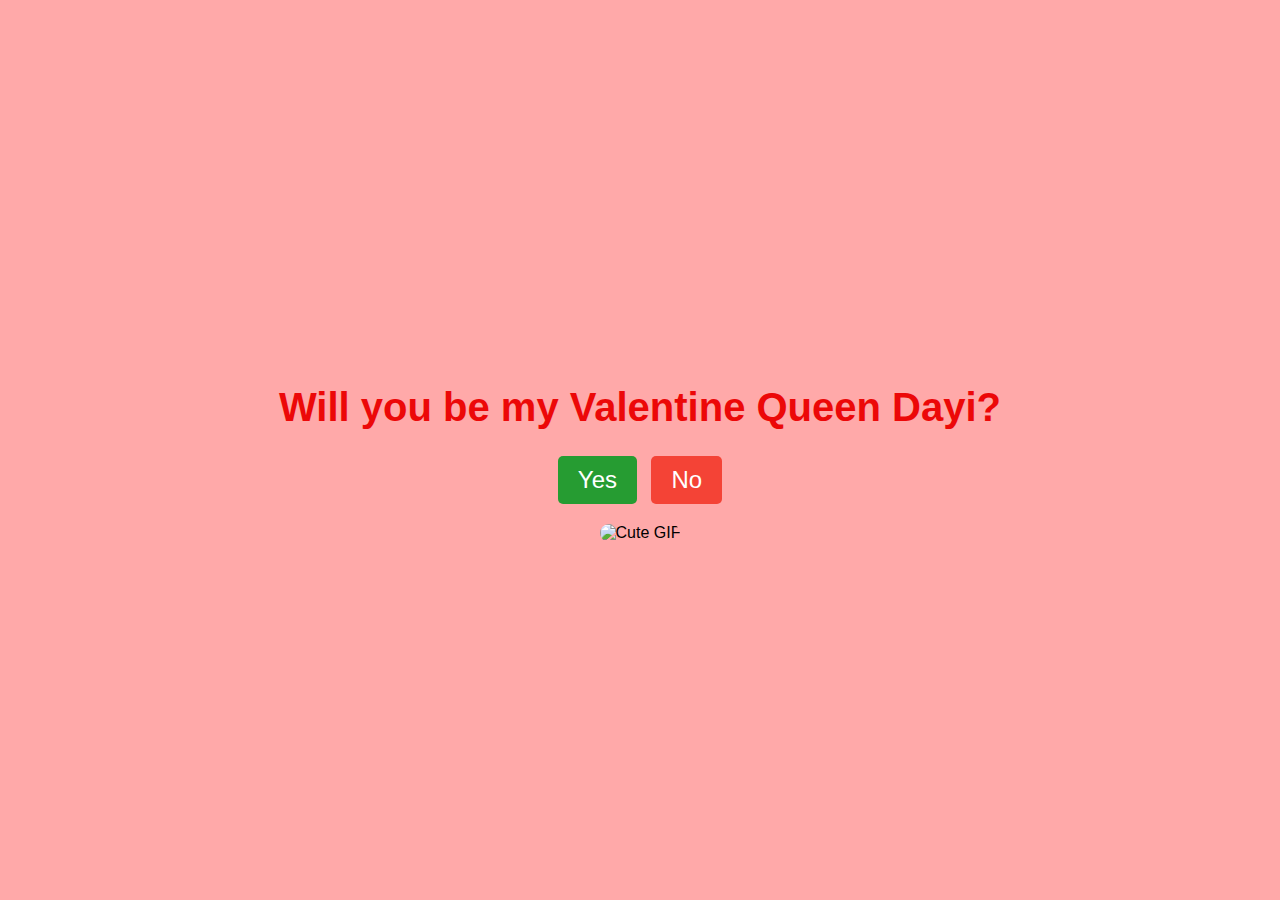
==== index.html @ ced029d4 "Add files via upload" ====
<!DOCTYPE html>
<html lang="en">
<head>
    <meta charset="UTF-8">
    <meta name="viewport" content="width=device-width, initial-scale=1.0">
    <title>Will You Be My Valentine Dayi?</title>
    <link rel="stylesheet" href="styles.css">
</head>
<body>
    <div class="container">
        <h1>Will you be my Valentine Queen Dayi?</h1>
        <div class="buttons">
            <button class="yes-button" onclick="handleYesClick()">Yes</button>
            <button class="no-button" onclick="handleNoClick()">No</button>
        </div>
        <div class="gif_container">
            <img src="https://media0.giphy.com/media/v1.Y2lkPTc5MGI3NjExMTRhcDMycGR2NGE2ZjVnMnhqc3AzaG54bjlxc29rdXp0NXd2ajQ0MCZlcD12MV9pbnRlcm5hbF9naWZfYnlfaWQmY3Q9Zw/26xBznAflXeQHqw4E/giphy.gif" alt="Cute GIF">
        </div>
    </div>
    <script src="script.js"></script>
</body>
</html>
---- styles.css ----
body {
    display: flex;
    justify-content: center;
    align-items: center;
    height: 100vh;
    margin: 0;
    background-color: #ffa9a9;
    font-family: 'Arial', sans-serif;
    flex-direction: column;
  }
  
  .container {
    text-align: center;
  }
  
  h1 {
    font-size: 2.5em;
    color: #ec0808;
  }
  
  .buttons {
    margin-top: 20px;
  }
  
  .yes-button {
    font-size: 1.5em;
    padding: 10px 20px;
    margin-right: 10px;
    background-color: #269c32;
    color: rgb(255, 255, 255);
    border: none;
    border-radius: 5px;
    cursor: pointer;
  }
  
  .no-button {
    font-size: 1.5em;
    padding: 10px 20px;
    background-color: #f44336;
    color: white;
    border: none;
    border-radius: 5px;
    cursor: pointer;
  }
  
  .gif_container img {
    max-width: 100%;
    height: auto;
    border-radius: 10px;
    margin-top: 20px;
  }
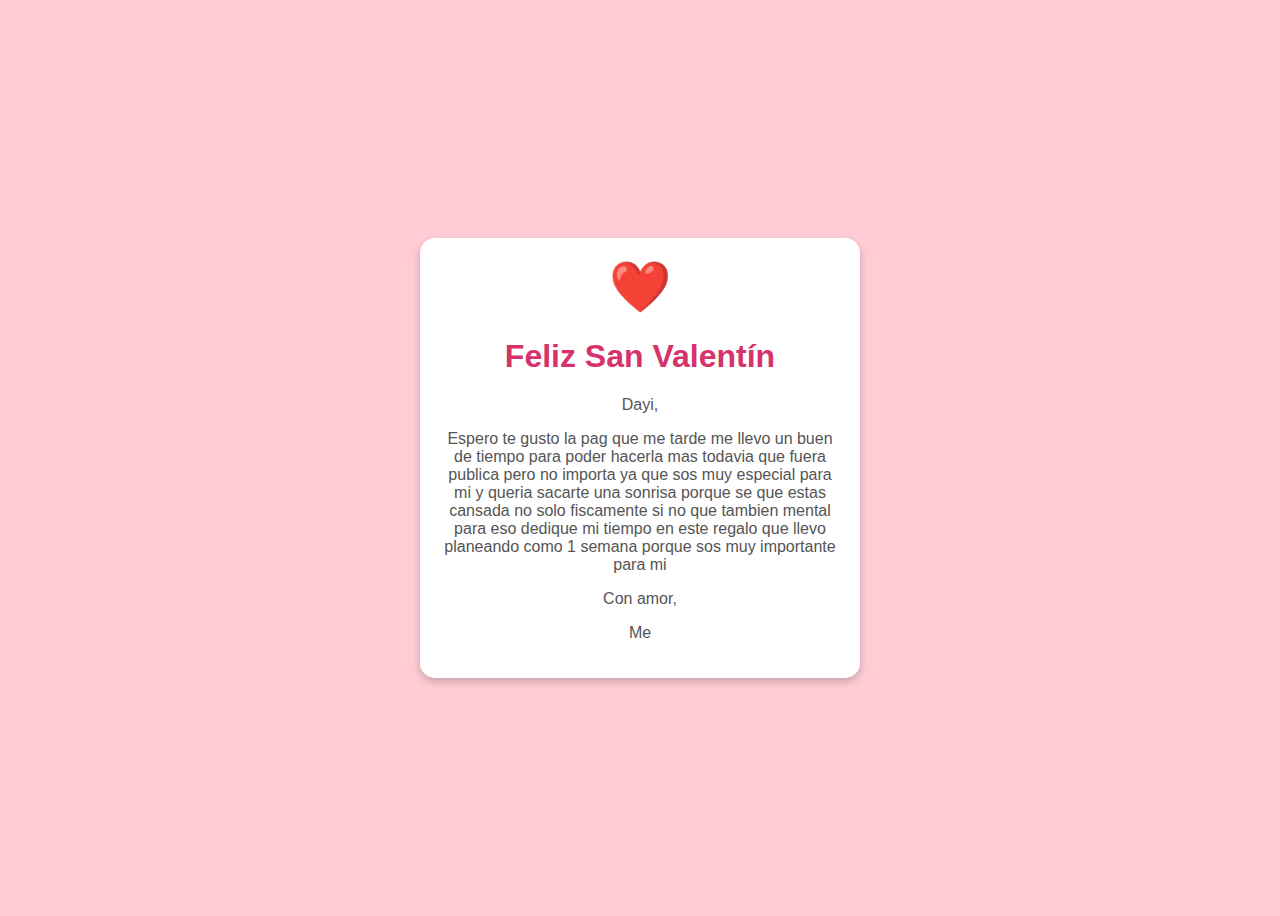
==== commit 602e784f: "Add files via upload" ====
--- a/index.html
+++ b/index.html
@@ -1,22 +1,47 @@
-<!DOCTYPE html>
-<html lang="en">
-<head>
-    <meta charset="UTF-8">
-    <meta name="viewport" content="width=device-width, initial-scale=1.0">
-    <title>Will You Be My Valentine Dayi?</title>
-    <link rel="stylesheet" href="styles.css">
-</head>
-<body>
-    <div class="container">
-        <h1>Will you be my Valentine Queen Dayi?</h1>
-        <div class="buttons">
-            <button class="yes-button" onclick="handleYesClick()">Yes</button>
-            <button class="no-button" onclick="handleNoClick()">No</button>
-        </div>
-        <div class="gif_container">
-            <img src="https://media0.giphy.com/media/v1.Y2lkPTc5MGI3NjExMTRhcDMycGR2NGE2ZjVnMnhqc3AzaG54bjlxc29rdXp0NXd2ajQ0MCZlcD12MV9pbnRlcm5hbF9naWZfYnlfaWQmY3Q9Zw/26xBznAflXeQHqw4E/giphy.gif" alt="Cute GIF">
-        </div>
-    </div>
-    <script src="script.js"></script>
-</body>
-</html>
+<!DOCTYPE html>
+<html lang="es">
+<head>
+    <meta charset="UTF-8">
+    <meta name="viewport" content="width=device-width, initial-scale=1.0">
+    <title>Carta de San Valentín</title>
+    <style>
+        body {
+            display: flex;
+            justify-content: center;
+            align-items: center;
+            height: 100vh;
+            background-color: #ffccd5;
+            font-family: Arial, sans-serif;
+        }
+        .carta {
+            background: white;
+            padding: 20px;
+            width: 400px;
+            border-radius: 15px;
+            box-shadow: 0 4px 8px rgba(0, 0, 0, 0.2);
+            text-align: center;
+            position: relative;
+        }
+        .carta h1 {
+            color: #d6336c;
+        }
+        .carta p {
+            color: #555;
+        }
+        .corazon {
+            color: #d6336c;
+            font-size: 50px;
+        }
+    </style>
+</head>
+<body>
+    <div class="carta">
+        <div class="corazon">❤️</div>
+        <h1>Feliz San Valentín</h1>
+        <p>Dayi,</p>
+        <p>Espero te gusto la pag que me tarde me llevo un buen de tiempo para poder hacerla mas todavia que fuera publica pero no importa ya que sos muy especial para mi y queria sacarte una sonrisa porque se que estas cansada no solo fiscamente si no que tambien mental para eso dedique mi tiempo en este regalo que llevo planeando como 1 semana porque sos muy importante para mi</p>
+        <p>Con amor,</p>
+        <p>Me</p>
+    </div>
+</body>
+</html>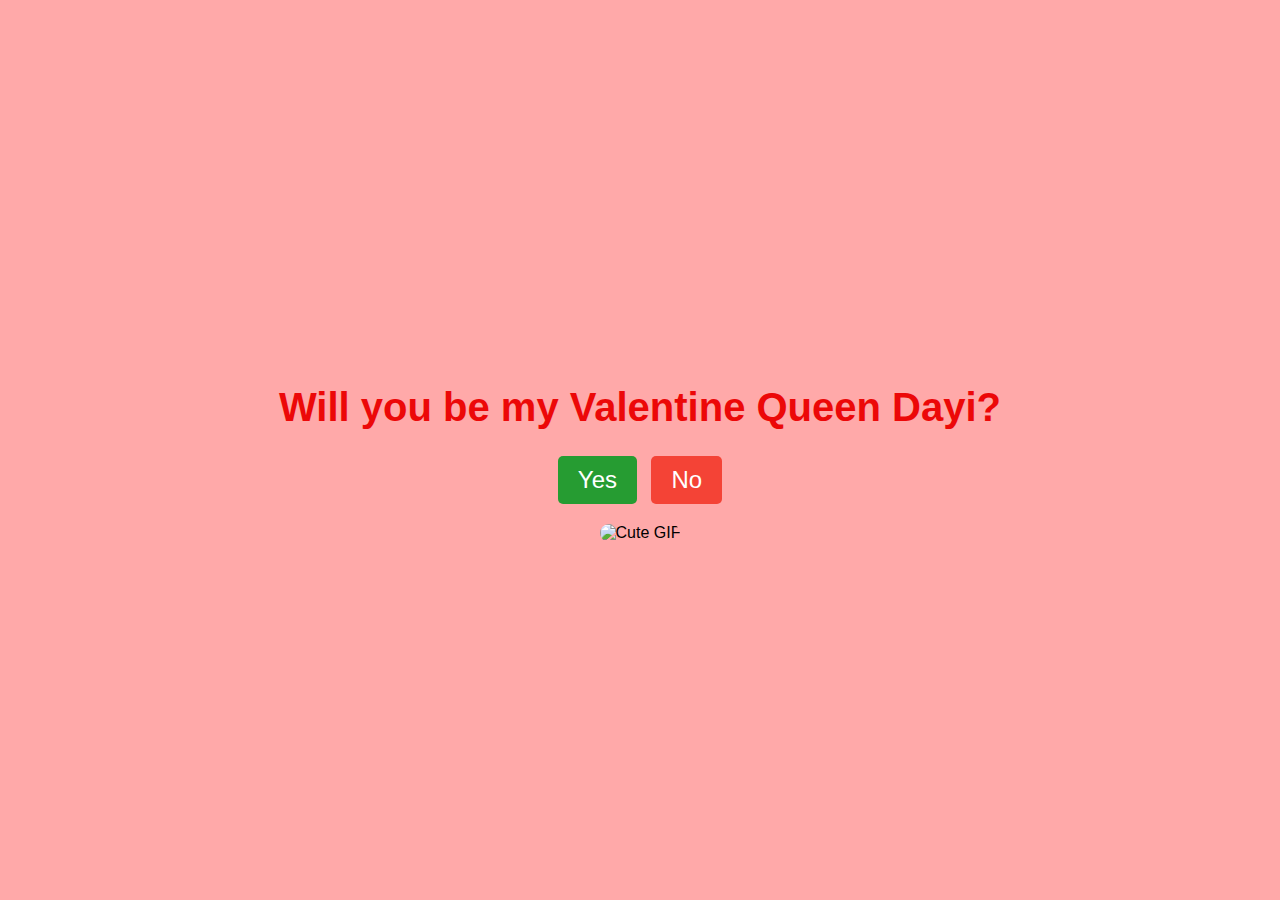
==== commit 37f61cee: "Add files via upload" ====
--- a/index.html
+++ b/index.html
@@ -1,47 +1,22 @@
-<!DOCTYPE html>
-<html lang="es">
-<head>
-    <meta charset="UTF-8">
-    <meta name="viewport" content="width=device-width, initial-scale=1.0">
-    <title>Carta de San Valentín</title>
-    <style>
-        body {
-            display: flex;
-            justify-content: center;
-            align-items: center;
-            height: 100vh;
-            background-color: #ffccd5;
-            font-family: Arial, sans-serif;
-        }
-        .carta {
-            background: white;
-            padding: 20px;
-            width: 400px;
-            border-radius: 15px;
-            box-shadow: 0 4px 8px rgba(0, 0, 0, 0.2);
-            text-align: center;
-            position: relative;
-        }
-        .carta h1 {
-            color: #d6336c;
-        }
-        .carta p {
-            color: #555;
-        }
-        .corazon {
-            color: #d6336c;
-            font-size: 50px;
-        }
-    </style>
-</head>
-<body>
-    <div class="carta">
-        <div class="corazon">❤️</div>
-        <h1>Feliz San Valentín</h1>
-        <p>Dayi,</p>
-        <p>Espero te gusto la pag que me tarde me llevo un buen de tiempo para poder hacerla mas todavia que fuera publica pero no importa ya que sos muy especial para mi y queria sacarte una sonrisa porque se que estas cansada no solo fiscamente si no que tambien mental para eso dedique mi tiempo en este regalo que llevo planeando como 1 semana porque sos muy importante para mi</p>
-        <p>Con amor,</p>
-        <p>Me</p>
-    </div>
-</body>
-</html>+<!DOCTYPE html>
+<html lang="en">
+<head>
+    <meta charset="UTF-8">
+    <meta name="viewport" content="width=device-width, initial-scale=1.0">
+    <title>Will You Be My Valentine Dayi?</title>
+    <link rel="stylesheet" href="styles.css">
+</head>
+<body>
+    <div class="container">
+        <h1>Will you be my Valentine Queen Dayi?</h1>
+        <div class="buttons">
+            <button class="yes-button" onclick="handleYesClick()">Yes</button>
+            <button class="no-button" onclick="handleNoClick()">No</button>
+        </div>
+        <div class="gif_container">
+            <img src="https://media0.giphy.com/media/v1.Y2lkPTc5MGI3NjExMTRhcDMycGR2NGE2ZjVnMnhqc3AzaG54bjlxc29rdXp0NXd2ajQ0MCZlcD12MV9pbnRlcm5hbF9naWZfYnlfaWQmY3Q9Zw/26xBznAflXeQHqw4E/giphy.gif" alt="Cute GIF">
+        </div>
+    </div>
+    <script src="script.js"></script>
+</body>
+</html>
--- a/styles.css
+++ b/styles.css
@@ -0,0 +1,51 @@
+body {
+    display: flex;
+    justify-content: center;
+    align-items: center;
+    height: 100vh;
+    margin: 0;
+    background-color: #ffa9a9;
+    font-family: 'Arial', sans-serif;
+    flex-direction: column;
+  }
+  
+  .container {
+    text-align: center;
+  }
+  
+  h1 {
+    font-size: 2.5em;
+    color: #ec0808;
+  }
+  
+  .buttons {
+    margin-top: 20px;
+  }
+  
+  .yes-button {
+    font-size: 1.5em;
+    padding: 10px 20px;
+    margin-right: 10px;
+    background-color: #269c32;
+    color: rgb(255, 255, 255);
+    border: none;
+    border-radius: 5px;
+    cursor: pointer;
+  }
+  
+  .no-button {
+    font-size: 1.5em;
+    padding: 10px 20px;
+    background-color: #f44336;
+    color: white;
+    border: none;
+    border-radius: 5px;
+    cursor: pointer;
+  }
+  
+  .gif_container img {
+    max-width: 100%;
+    height: auto;
+    border-radius: 10px;
+    margin-top: 20px;
+  }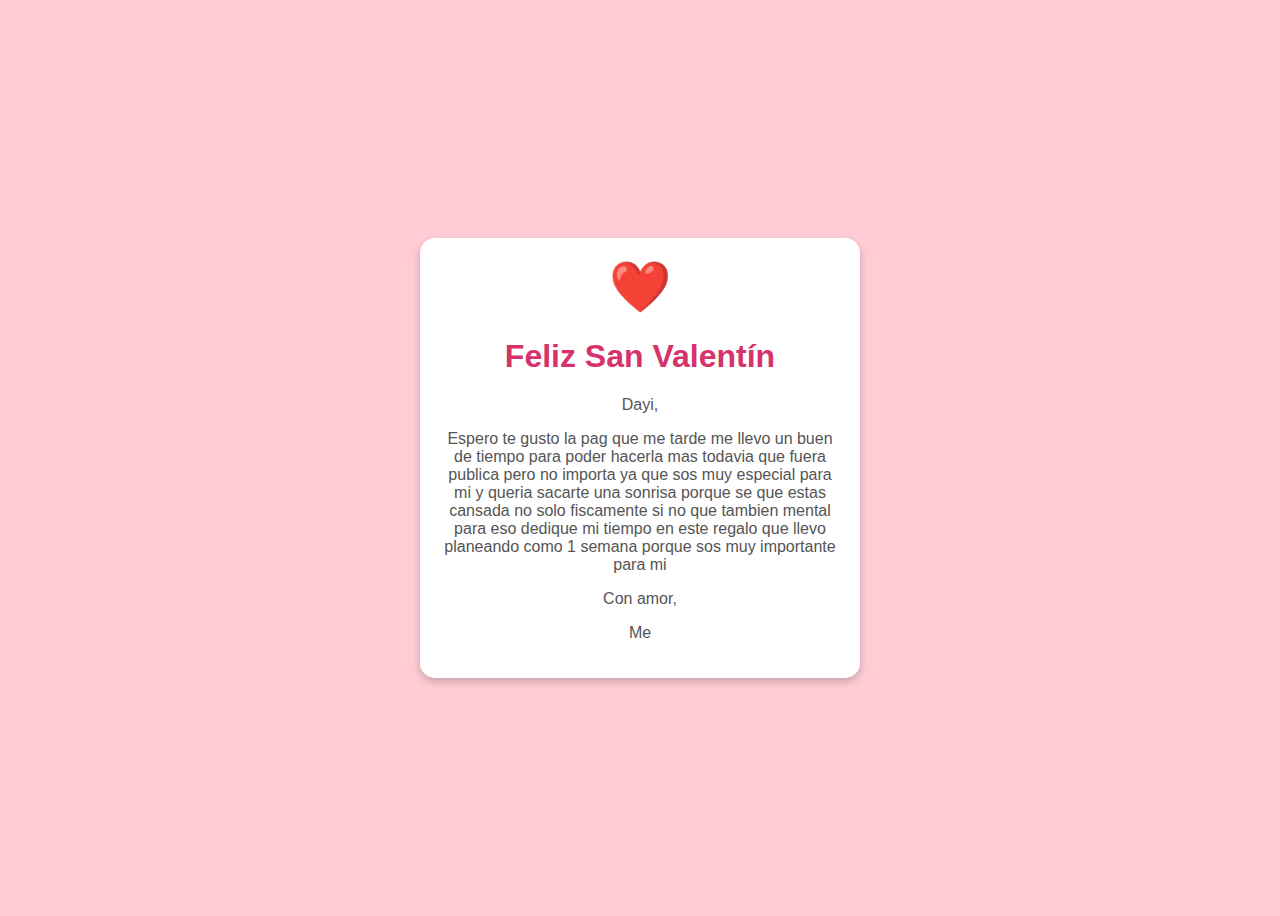
==== commit b5fa7cfa: "Add files via upload" ====
--- a/index.html
+++ b/index.html
@@ -1,22 +1,47 @@
-<!DOCTYPE html>
-<html lang="en">
-<head>
-    <meta charset="UTF-8">
-    <meta name="viewport" content="width=device-width, initial-scale=1.0">
-    <title>Will You Be My Valentine Dayi?</title>
-    <link rel="stylesheet" href="styles.css">
-</head>
-<body>
-    <div class="container">
-        <h1>Will you be my Valentine Queen Dayi?</h1>
-        <div class="buttons">
-            <button class="yes-button" onclick="handleYesClick()">Yes</button>
-            <button class="no-button" onclick="handleNoClick()">No</button>
-        </div>
-        <div class="gif_container">
-            <img src="https://media0.giphy.com/media/v1.Y2lkPTc5MGI3NjExMTRhcDMycGR2NGE2ZjVnMnhqc3AzaG54bjlxc29rdXp0NXd2ajQ0MCZlcD12MV9pbnRlcm5hbF9naWZfYnlfaWQmY3Q9Zw/26xBznAflXeQHqw4E/giphy.gif" alt="Cute GIF">
-        </div>
-    </div>
-    <script src="script.js"></script>
-</body>
-</html>
+<!DOCTYPE html>
+<html lang="es">
+<head>
+    <meta charset="UTF-8">
+    <meta name="viewport" content="width=device-width, initial-scale=1.0">
+    <title>Carta de San Valentín</title>
+    <style>
+        body {
+            display: flex;
+            justify-content: center;
+            align-items: center;
+            height: 100vh;
+            background-color: #ffccd5;
+            font-family: Arial, sans-serif;
+        }
+        .carta {
+            background: white;
+            padding: 20px;
+            width: 400px;
+            border-radius: 15px;
+            box-shadow: 0 4px 8px rgba(0, 0, 0, 0.2);
+            text-align: center;
+            position: relative;
+        }
+        .carta h1 {
+            color: #d6336c;
+        }
+        .carta p {
+            color: #555;
+        }
+        .corazon {
+            color: #d6336c;
+            font-size: 50px;
+        }
+    </style>
+</head>
+<body>
+    <div class="carta">
+        <div class="corazon">❤️</div>
+        <h1>Feliz San Valentín</h1>
+        <p>Dayi,</p>
+        <p>Espero te gusto la pag que me tarde me llevo un buen de tiempo para poder hacerla mas todavia que fuera publica pero no importa ya que sos muy especial para mi y queria sacarte una sonrisa porque se que estas cansada no solo fiscamente si no que tambien mental para eso dedique mi tiempo en este regalo que llevo planeando como 1 semana porque sos muy importante para mi</p>
+        <p>Con amor,</p>
+        <p>Me</p>
+    </div>
+</body>
+</html>